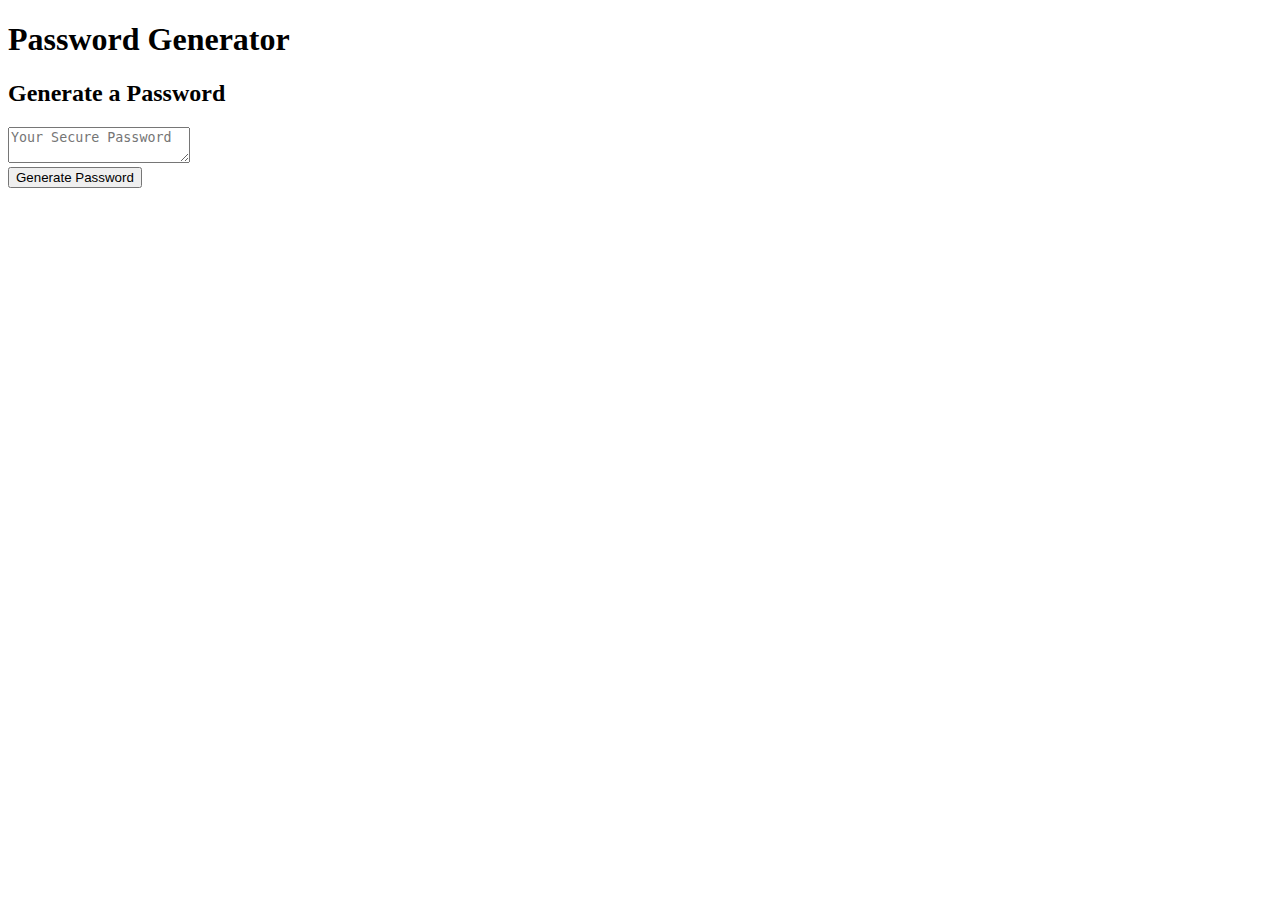
==== index.html @ 27885570 "Corrected files for launching URL" ====
<!DOCTYPE html>
<html lang="en">
  <head>
    <meta charset="UTF-8" />
    <meta name="viewport" content="width=device-width, initial-scale=1.0" />
    <meta http-equiv="X-UA-Compatible" content="ie=edge" />
    <title>Password Generator</title>
    <link rel="stylesheet" href="style.css" />
  </head>
  <body>
    <div class="wrapper">
      <header>
        <h1>Password Generator</h1>
      </header>
      <div class="card">
        <div class="card-header">
          <h2>Generate a Password</h2>
        </div>
        <div class="card-body">
          <textarea
            readonly
            id="password"
            placeholder="Your Secure Password"
            aria-label="Generated Password"
          ></textarea>
        </div>
        <div class="card-footer">
          <button id="generate" class="btn">Generate Password</button>
        </div>
      </div> 
    </div>
    <script src="script.js"></script>
  </body>
</html>
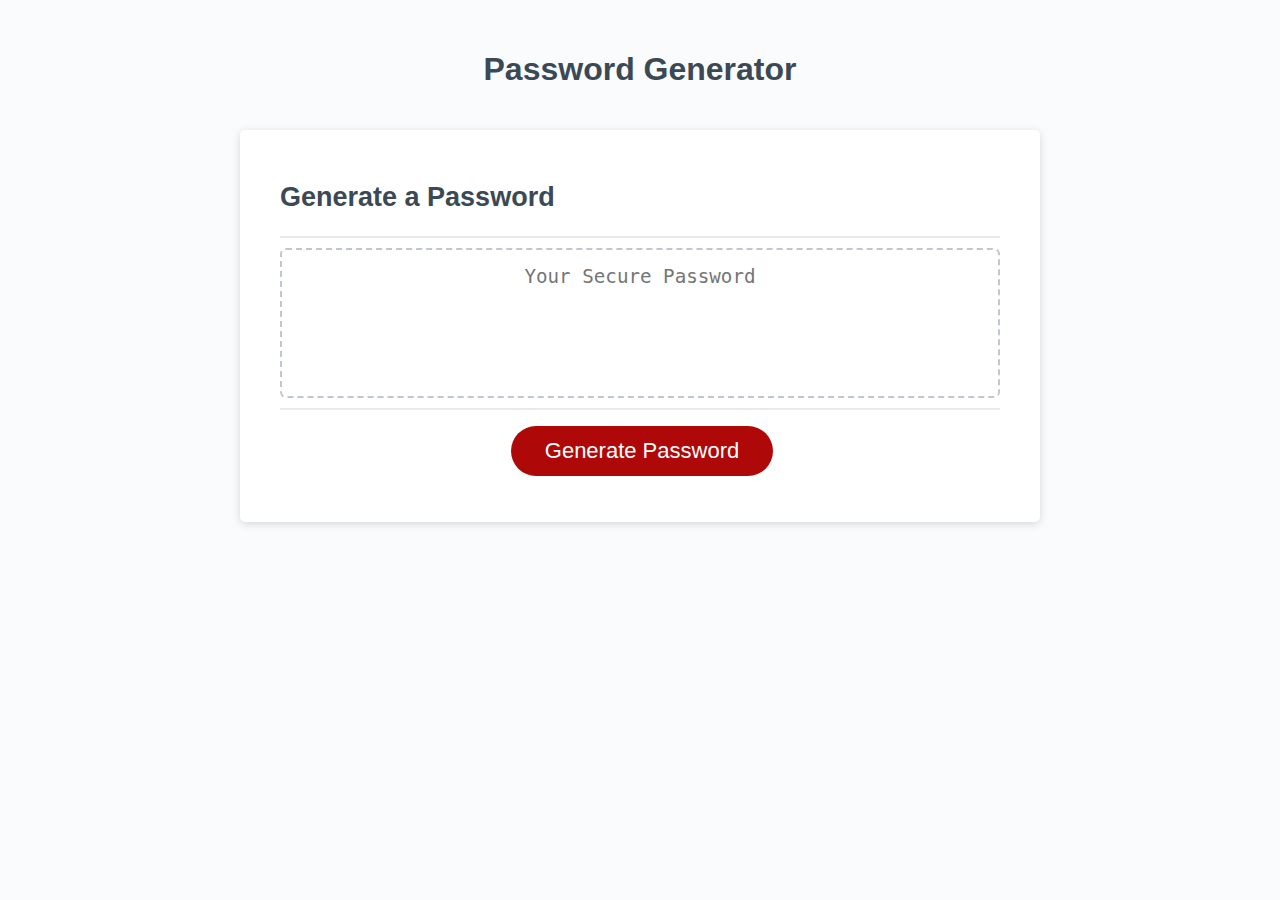
==== commit bedec5f8: "Corrected CS and JS links in HTML" ====
--- a/index.html
+++ b/index.html
@@ -5,7 +5,7 @@
     <meta name="viewport" content="width=device-width, initial-scale=1.0" />
     <meta http-equiv="X-UA-Compatible" content="ie=edge" />
     <title>Password Generator</title>
-    <link rel="stylesheet" href="style.css" />
+    <link rel="stylesheet" href="assets/style.css" />
   </head>
   <body>
     <div class="wrapper">
@@ -29,6 +29,6 @@
         </div>
       </div> 
     </div>
-    <script src="script.js"></script>
+    <script src="assets/script.js"></script>
   </body>
 </html>--- a/assets/style.css
+++ b/assets/style.css
@@ -0,0 +1,138 @@
+*,
+*::before,
+*::after {
+  box-sizing: border-box;
+}
+
+html,
+body,
+.wrapper {
+  height: 100%;
+  margin: 0;
+  padding: 0;
+}
+
+body {
+  font-family: sans-serif;
+  background-color: #f9fbfd;
+}
+
+.wrapper {
+  padding-top: 30px;
+  padding-left: 20px;
+  padding-right: 20px;
+}
+
+header {
+  text-align: center;
+  padding: 20px;
+  padding-top: 0px;
+  color: hsl(206, 17%, 28%);
+}
+
+.card {
+  background-color: hsl(0, 0%, 100%);
+  border-radius: 5px;
+  border-width: 1px;
+  box-shadow: rgba(0, 0, 0, 0.15) 0px 2px 8px 0px;
+  color: hsl(206, 17%, 28%);
+  font-size: 18px;
+  margin: 0 auto;
+  max-width: 800px;
+  padding: 30px 40px;
+}
+
+.card-header::after {
+  content: " ";
+  display: block;
+  width: 100%;
+  background: #e7e9eb;
+  height: 2px;
+}
+
+.card-body {
+  min-height: 100px;
+}
+
+.card-footer {
+  text-align: center;
+}
+
+.card-footer::before {
+  content: " ";
+  display: block;
+  width: 100%;
+  background: #e7e9eb;
+  height: 2px;
+}
+
+.card-footer::after {
+  content: " ";
+  display: block;
+  clear: both;
+}
+
+.btn {
+  border: none;
+  background-color: hsl(360, 91%, 36%);
+  border-radius: 25px;
+  box-shadow: rgba(0, 0, 0, 0.1) 0px 1px 6px 0px rgba(0, 0, 0, 0.2) 0px 1px 1px
+    0px;
+  color: hsl(0, 0%, 100%);
+  display: inline-block;
+  font-size: 22px;
+  line-height: 22px;
+  margin: 16px 16px 16px 20px;
+  padding: 14px 34px;
+  text-align: center;
+  cursor: pointer;
+}
+
+button[disabled] {
+  cursor: default;
+  background: #c0c7cf;
+}
+
+.float-right {
+  float: right;
+}
+
+#password {
+  -webkit-appearance: none;
+  -moz-appearance: none;
+  appearance: none;
+  border: none;
+  display: block;
+  width: 100%;
+  padding-top: 15px;
+  padding-left: 15px;
+  padding-right: 15px;
+  padding-bottom: 85px;
+  font-size: 1.2rem;
+  text-align: center;
+  margin-top: 10px;
+  margin-bottom: 10px;
+  border: 2px dashed #c0c7cf;
+  border-radius: 6px;
+  resize: none;
+  overflow: hidden;
+}
+
+@media (max-width: 690px) {
+  .btn {
+    font-size: 1rem;
+    margin: 16px 0px 0px 0px;
+    padding: 10px 15px;
+  }
+
+  #password {
+    font-size: 1rem;
+  }
+}
+
+@media (max-width: 500px) {
+  .btn {
+    font-size: 0.8rem;
+  }
+}
+/*I started creating a different pop up box and realized I was making things a bit harder for myself. Since I had the starter I chose to go back to basics and conferred with classmates. Do plan on trying to build a password generator from scratch and attempt my separate box idea. 